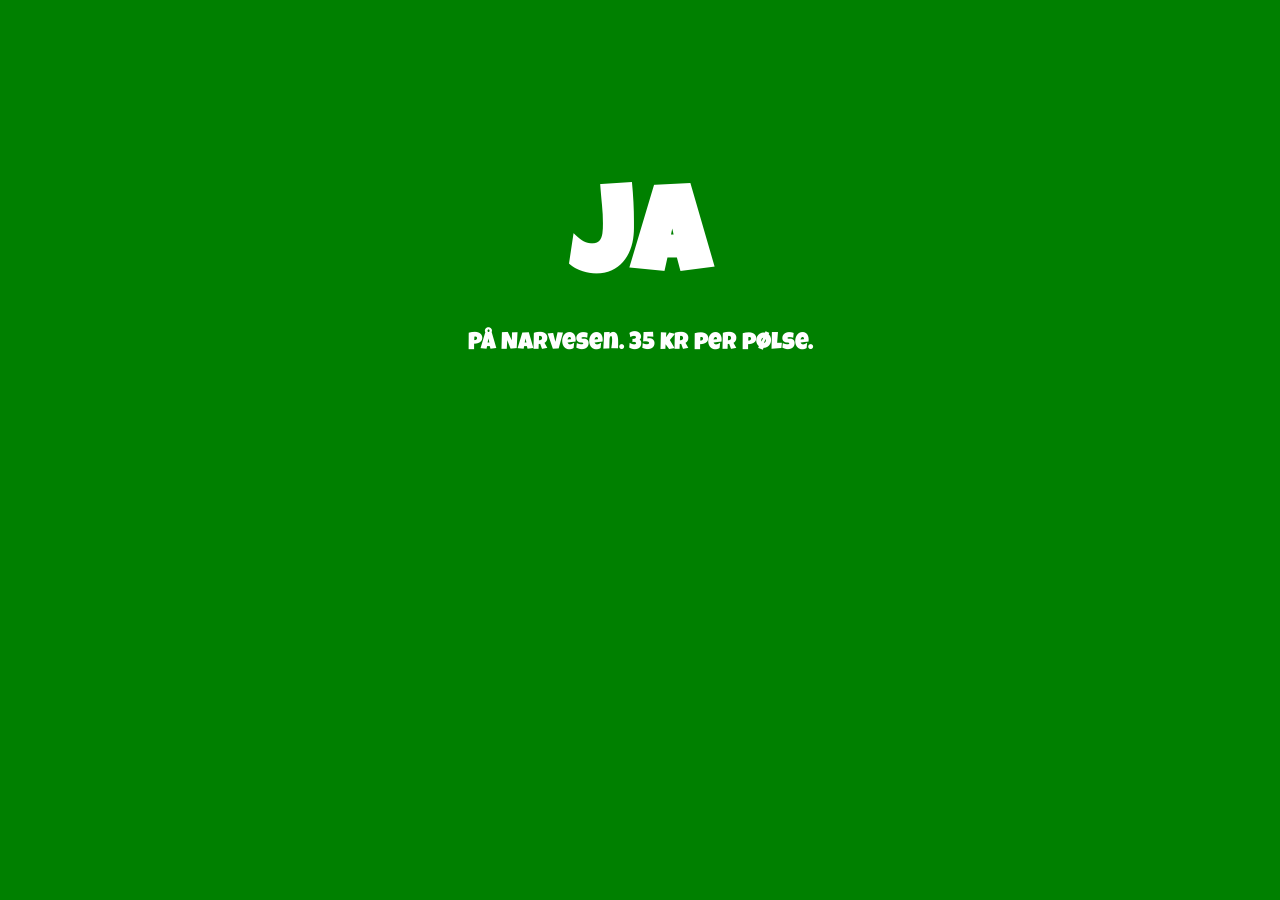
==== index.html @ f473a7fb "Pølsefest beta" ====
<!DOCTYPE html>
<html lang="no">
<head>
    <meta charset="UTF-8">
    <title>Er det pølsefest?</title>

    <link href="https://fonts.googleapis.com/css2?family=Luckiest+Guy&display=swap" rel="stylesheet">

    <link rel="stylesheet" href="style.css">
</head>
<body>

    <h1 id="status"></h1>
    <p id="info"></p>

    <script src="script.js"></script>
</body>
</html>
---- style.css ----
body {
    font-family: "Luckiest Guy", cursive;
    text-align: center;
    padding-top: 100px;
    color: white;
    font-size: 1.5em;
}

.gronn {
    background-color: green;
}

.rod {
    background-color: darkred;
}
h1 {
    font-size: 5em;
    margin-bottom: 0.2em;
    letter-spacing: 3px;
}
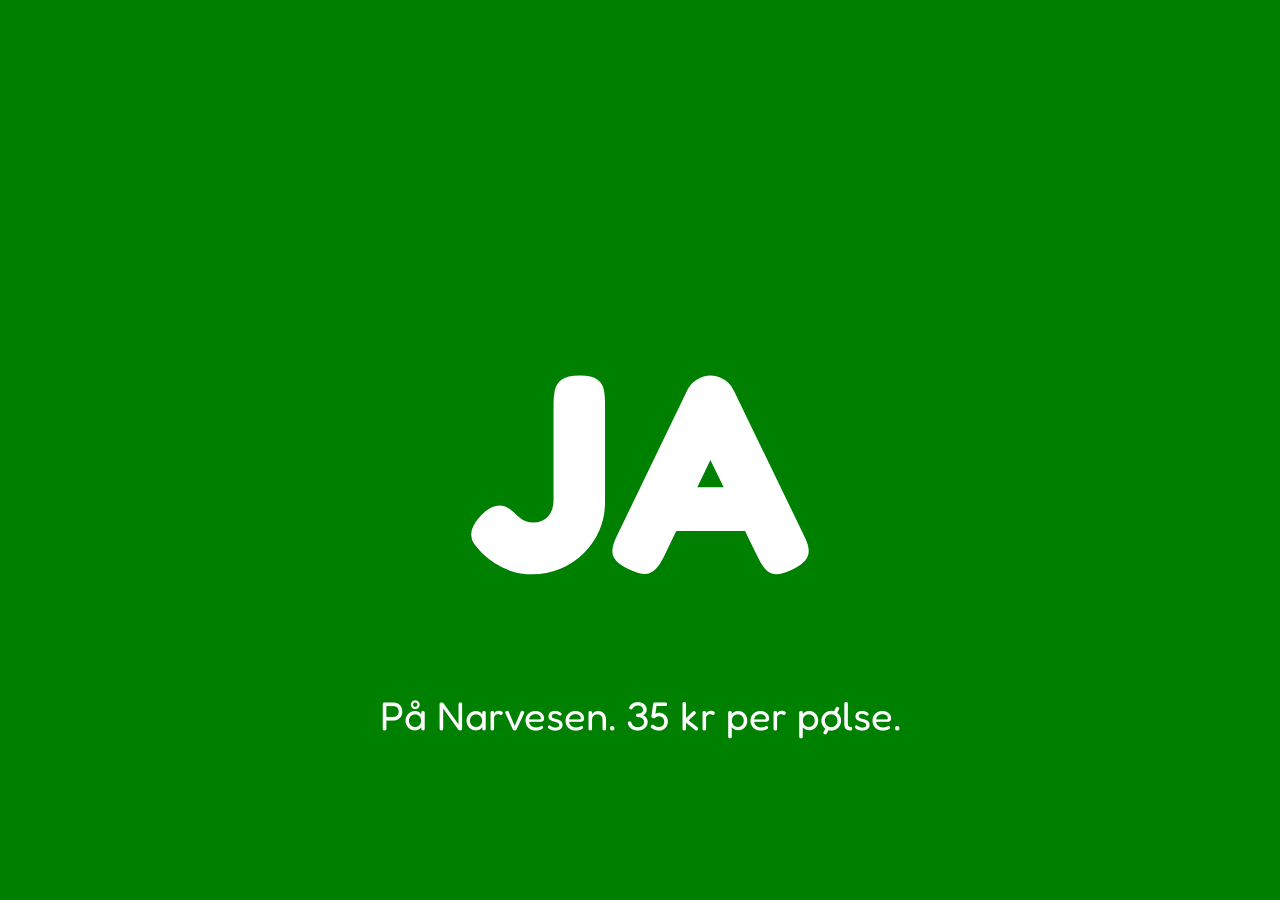
==== commit 5312acdc: "Endret font" ====
--- a/index.html
+++ b/index.html
@@ -4,8 +4,7 @@
     <meta charset="UTF-8">
     <title>Er det pølsefest?</title>
 
-    <link href="https://fonts.googleapis.com/css2?family=Luckiest+Guy&display=swap" rel="stylesheet">
-
+    <link href="https://fonts.googleapis.com/css2?family=Fredoka:wght@400;600&display=swap" rel="stylesheet">
     <link rel="stylesheet" href="style.css">
 </head>
 <body>
--- a/style.css
+++ b/style.css
@@ -1,9 +1,9 @@
 body {
-    font-family: "Luckiest Guy", cursive;
+    font-family: "Fredoka", sans-serif;
     text-align: center;
     padding-top: 100px;
     color: white;
-    font-size: 1.5em;
+    font-size: 2.5em;
 }
 
 .gronn {
@@ -14,7 +14,7 @@
     background-color: darkred;
 }
 h1 {
-    font-size: 5em;
+    font-size: 7em;
     margin-bottom: 0.2em;
     letter-spacing: 3px;
 }
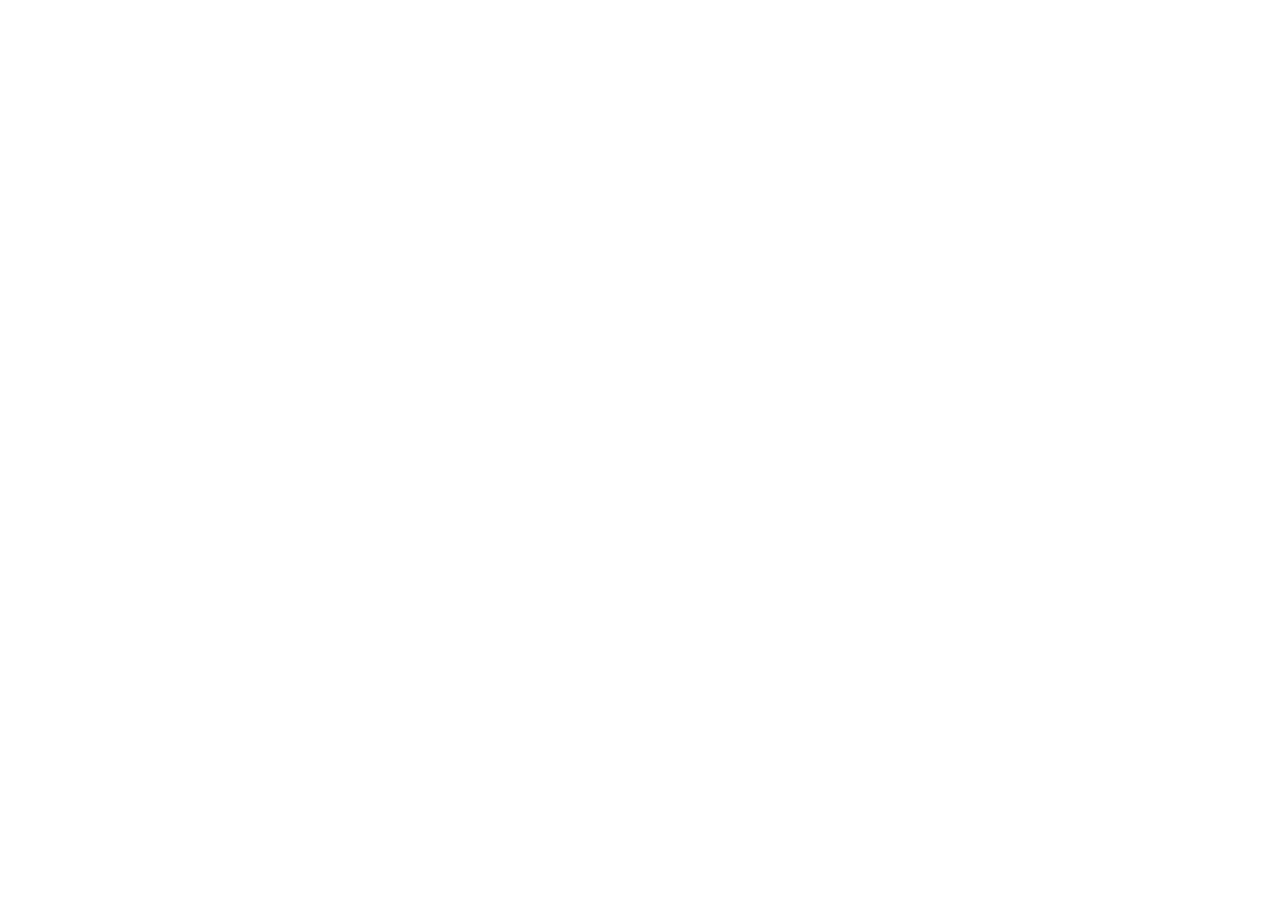
==== commit 716e4ee8: "Fikset Supabase" ====
--- a/index.html
+++ b/index.html
@@ -12,6 +12,7 @@
     <h1 id="status"></h1>
     <p id="info"></p>
 
+    <script src="https://cdn.jsdelivr.net/npm/@supabase/supabase-js@2"></script>
     <script src="script.js"></script>
 </body>
 </html>
--- a/style.css
+++ b/style.css
@@ -1,9 +1,23 @@
+html, body {
+    height: 100%;
+    margin: 0;
+    overflow: hidden;
+}
+
 body {
     font-family: "Fredoka", sans-serif;
+    color: white;
     text-align: center;
-    padding-top: 100px;
-    color: white;
-    font-size: 2.5em;
+
+    display: flex;
+    flex-direction: column;
+    justify-content: center;
+    align-items: center;
+
+    min-height: 100vh;
+    box-sizing: border-box;
+
+    transform: translateY(-6vh);
 }
 
 .gronn {
@@ -13,8 +27,16 @@
 .rod {
     background-color: darkred;
 }
+
 h1 {
-    font-size: 7em;
-    margin-bottom: 0.2em;
+    font-size: clamp(8rem, 22vw, 18rem);
+    margin: 0 0 0.15em 0;
     letter-spacing: 3px;
+    line-height: 0.9;
+}
+
+p {
+    font-size: clamp(1.5rem, 4vw, 4rem);
+    margin: 0;
+    max-width: 90vw;
 }
